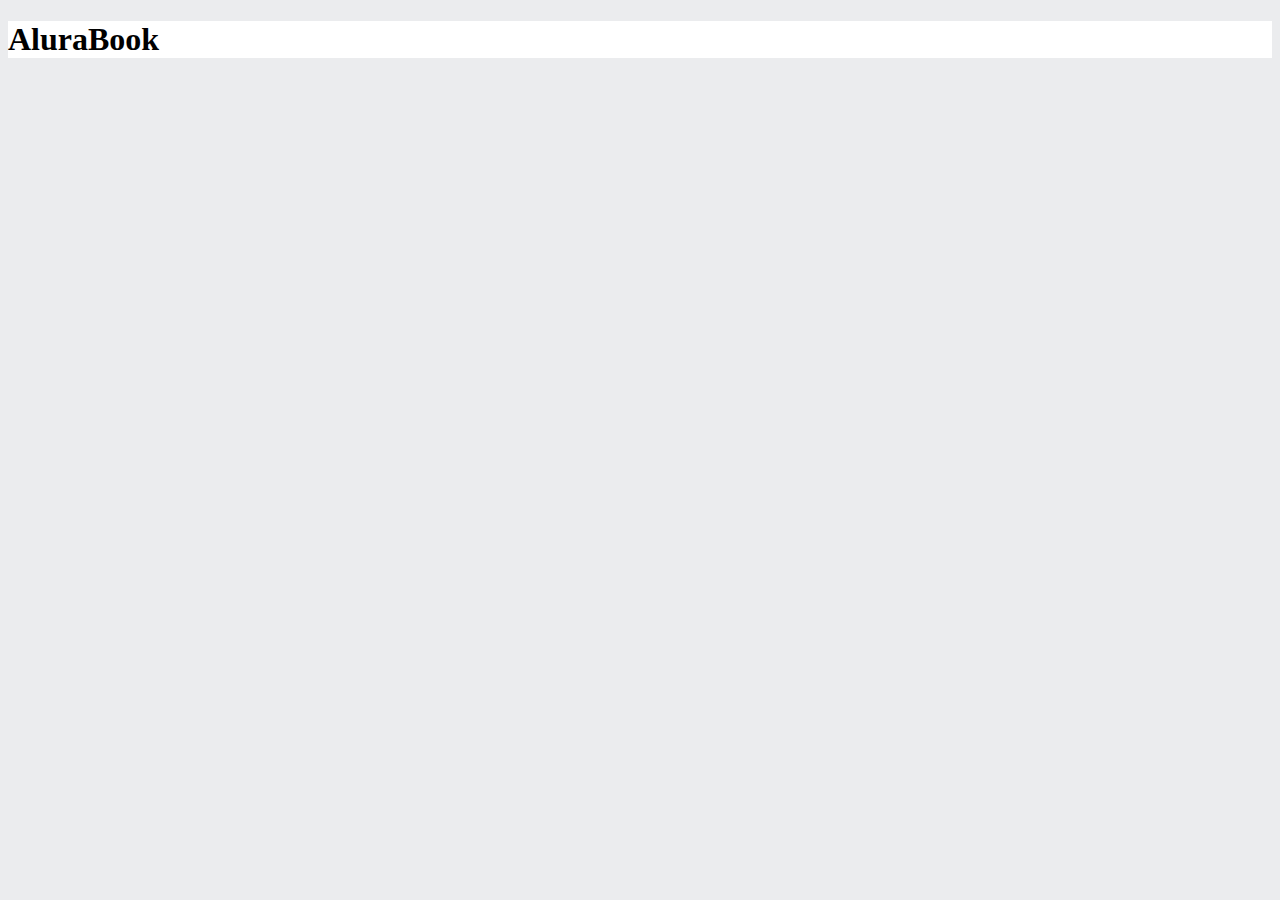
==== index.html @ e4b49880 "Add files via upload" ====
<!DOCTYPE html>
<html lang="en">
<head>
    <meta charset="UTF-8">
    <meta name="viewport" content="width=device-width, initial-scale=1.0">
    <title>Alura Books</title>
    <link rel="stylesheet" href="style.css"
</head>
<body>
    <h1>AluraBook</h1>
</body>
</html>
---- style.css ----
:root{
    --cor-de-fundo: #EBECEE;
}

body{
    background-color: var(--cor-de-fundo);
}
h1{
    background-color: white;
}
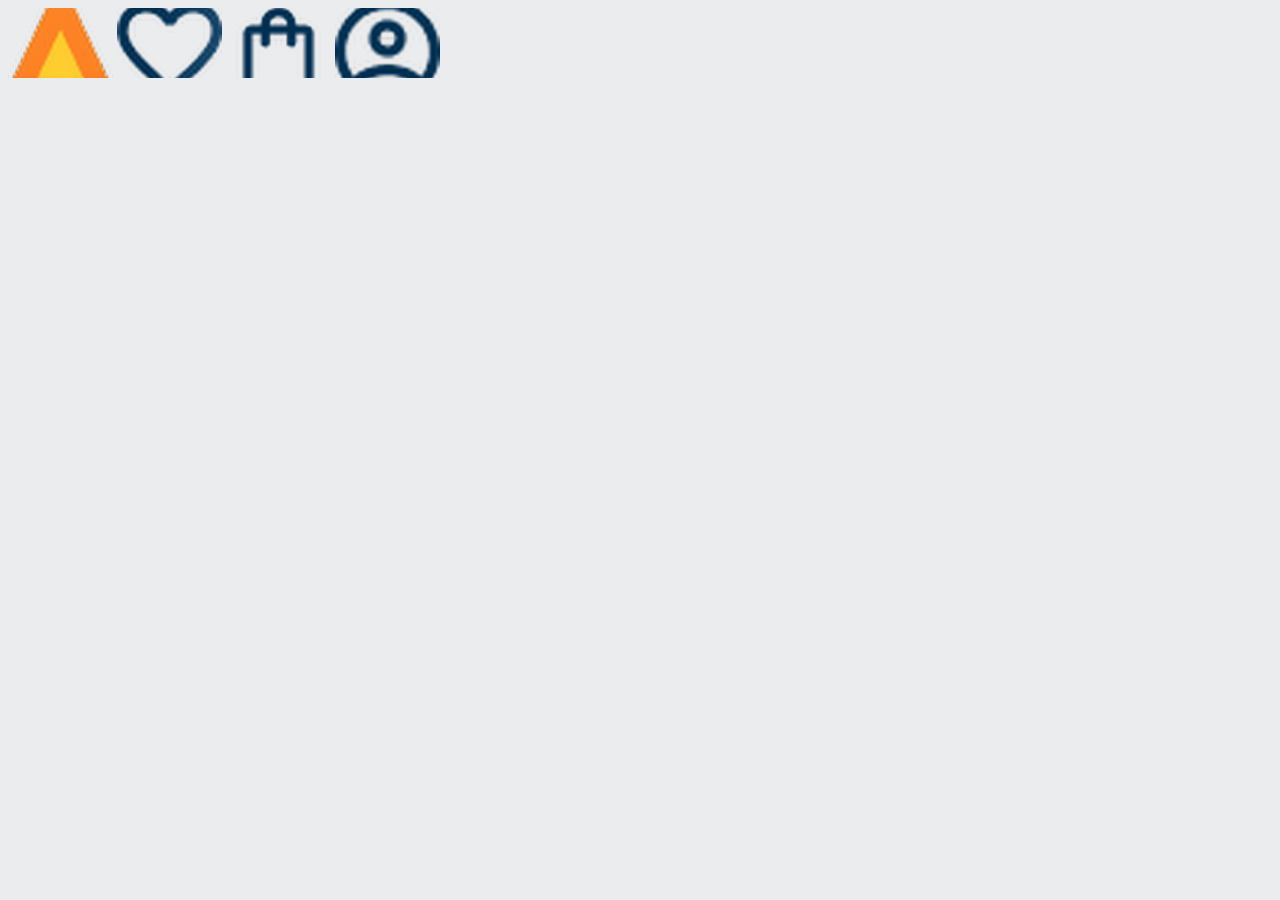
==== commit f09a4729: "Add files via upload" ====
--- a/index.html
+++ b/index.html
@@ -5,8 +5,15 @@
     <meta name="viewport" content="width=device-width, initial-scale=1.0">
     <title>Alura Books</title>
     <link rel="stylesheet" href="style.css"
+    <link rel="stylesheet" href="reset.css">
 </head>
 <body>
-    <h1>AluraBook</h1>
+    <header class="cabecalho">
+        <span class="cabecalho-menu-hamburguer"></span>
+        <img src="img/Logo.png" alt="Logo da AluraBooks">
+        <a href="#"><img src="img/Favoritos.png" alt="Meus favoritos"></a>
+        <a href="#"><img src="img/Sacola.png" alt="Carrinho de compras"></a>
+        <a href="#"><img src="img/Perfil.png" alt="Meu perfil"></a>
+    </header>
 </body>
 </html>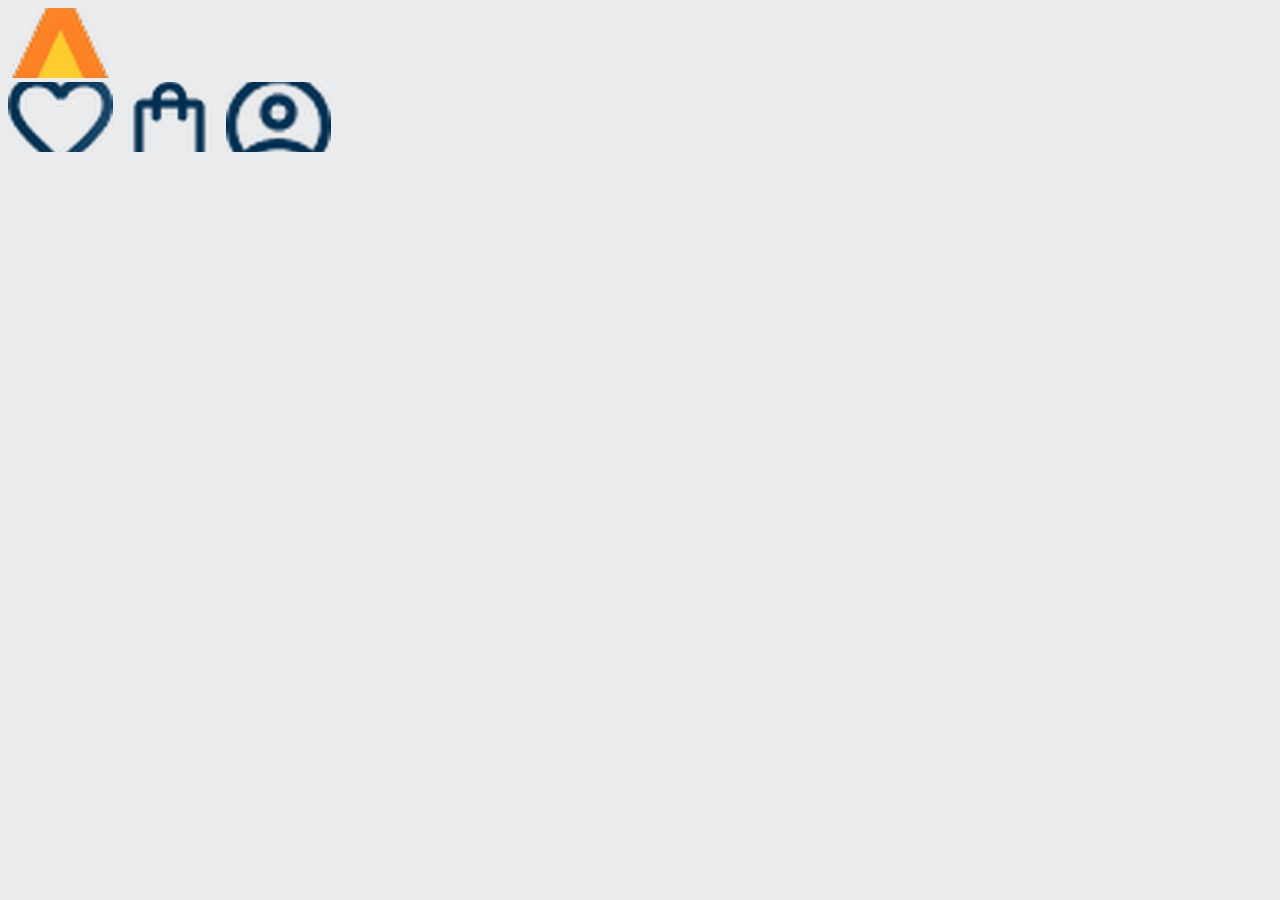
==== commit 94975858: "Add files via upload" ====
--- a/index.html
+++ b/index.html
@@ -1,5 +1,5 @@
 <!DOCTYPE html>
-<html lang="en">
+<html lang="pt-br">
 <head>
     <meta charset="UTF-8">
     <meta name="viewport" content="width=device-width, initial-scale=1.0">
@@ -7,13 +7,18 @@
     <link rel="stylesheet" href="style.css"
     <link rel="stylesheet" href="reset.css">
 </head>
+
 <body>
     <header class="cabecalho">
+        <div class="container"
         <span class="cabecalho-menu-hamburguer"></span>
         <img src="img/Logo.png" alt="Logo da AluraBooks">
+    </div>
+    <div class="container">
         <a href="#"><img src="img/Favoritos.png" alt="Meus favoritos"></a>
         <a href="#"><img src="img/Sacola.png" alt="Carrinho de compras"></a>
         <a href="#"><img src="img/Perfil.png" alt="Meu perfil"></a>
+    </div>
     </header>
 </body>
 </html>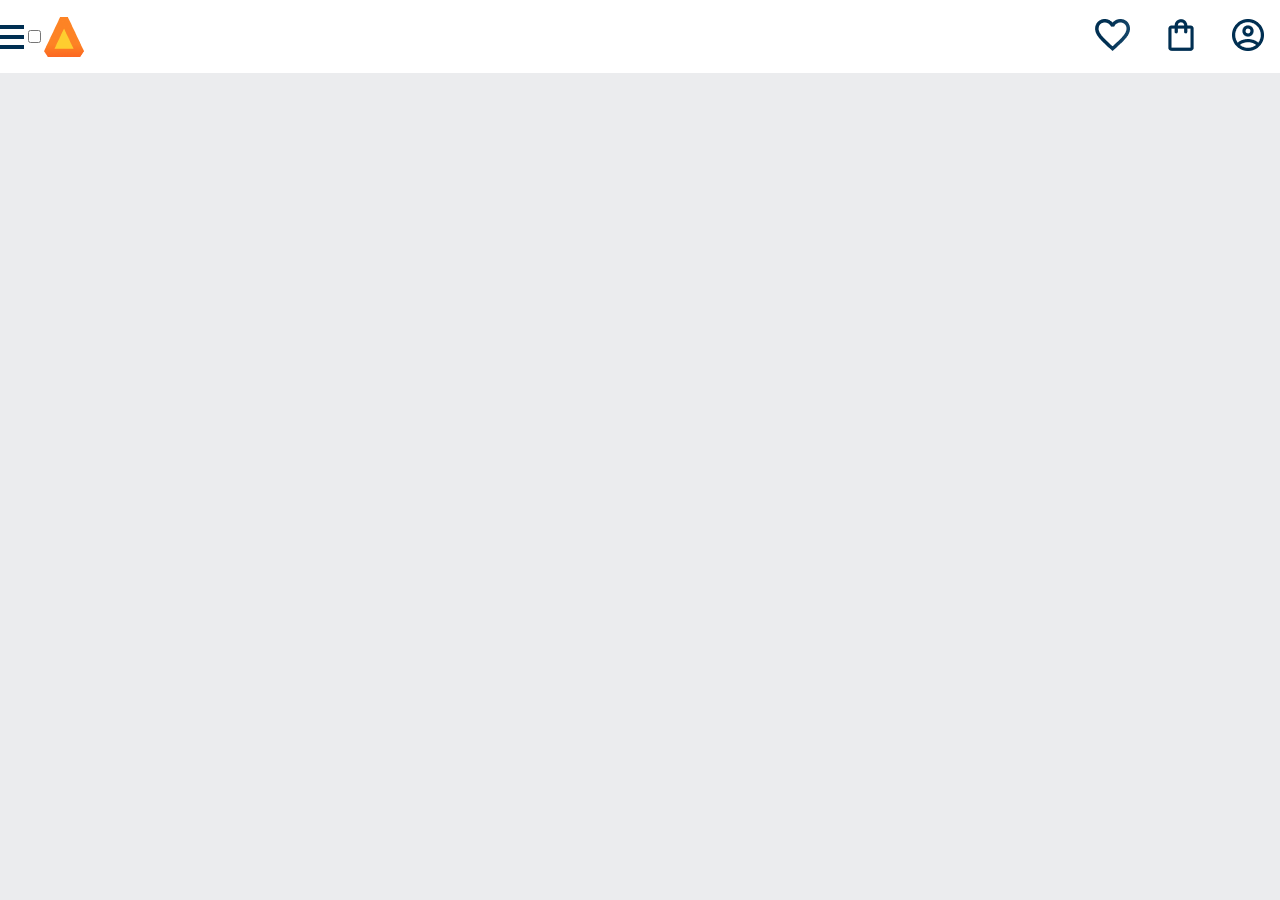
==== commit c9888954: "Add files via upload" ====
--- a/index.html
+++ b/index.html
@@ -1,24 +1,27 @@
-<!DOCTYPE html>
-<html lang="pt-br">
-<head>
-    <meta charset="UTF-8">
-    <meta name="viewport" content="width=device-width, initial-scale=1.0">
-    <title>Alura Books</title>
-    <link rel="stylesheet" href="style.css"
-    <link rel="stylesheet" href="reset.css">
-</head>
-
-<body>
-    <header class="cabecalho">
-        <div class="container"
-        <span class="cabecalho-menu-hamburguer"></span>
-        <img src="img/Logo.png" alt="Logo da AluraBooks">
-    </div>
-    <div class="container">
-        <a href="#"><img src="img/Favoritos.png" alt="Meus favoritos"></a>
-        <a href="#"><img src="img/Sacola.png" alt="Carrinho de compras"></a>
-        <a href="#"><img src="img/Perfil.png" alt="Meu perfil"></a>
-    </div>
-    </header>
-</body>
+<!DOCTYPE html>
+<html lang="pt-br">
+
+<head>
+    <meta charset="UTF-8">
+    <meta name="viewport" content="width=device-width, initial-scale=1.0">
+    <title>Alura Books</title>
+    <link rel="stylesheet" href="style.css">
+    <link rel="stylesheet" href="reset.css">
+</head>
+
+<body>
+    <header class="cabecalho">
+        <div class="container">
+            <span class="cabecalho-menu-hamburguer"></span>
+            <input type="checkbox" id="menu" class="container-botao">
+            <img src="img/Logo.png" alt="Logo da AluraBooks">
+        </div>
+        <div class="container">
+            <a href="#"><img src="img/Favoritos.png" alt="Meus favoritos" class="container-imagem"></a>
+            <a href="#"><img src="img/Sacola.png" alt="Carrinho de compras" class="container-imagem"></a>
+            <a href="#"><img src="img/Perfil.png" alt="Meu perfil" class="container-imagem"></a>
+        </div>
+    </header>
+</body>
+
 </html>--- a/style.css
+++ b/style.css
@@ -0,0 +1,10 @@
+@import url("styles/header.css");
+
+:root{
+    --cor-de-fundo: #EBECEE;
+    --branco: #FFFFFF;
+}
+
+body{
+    background-color: var(--cor-de-fundo);
+}
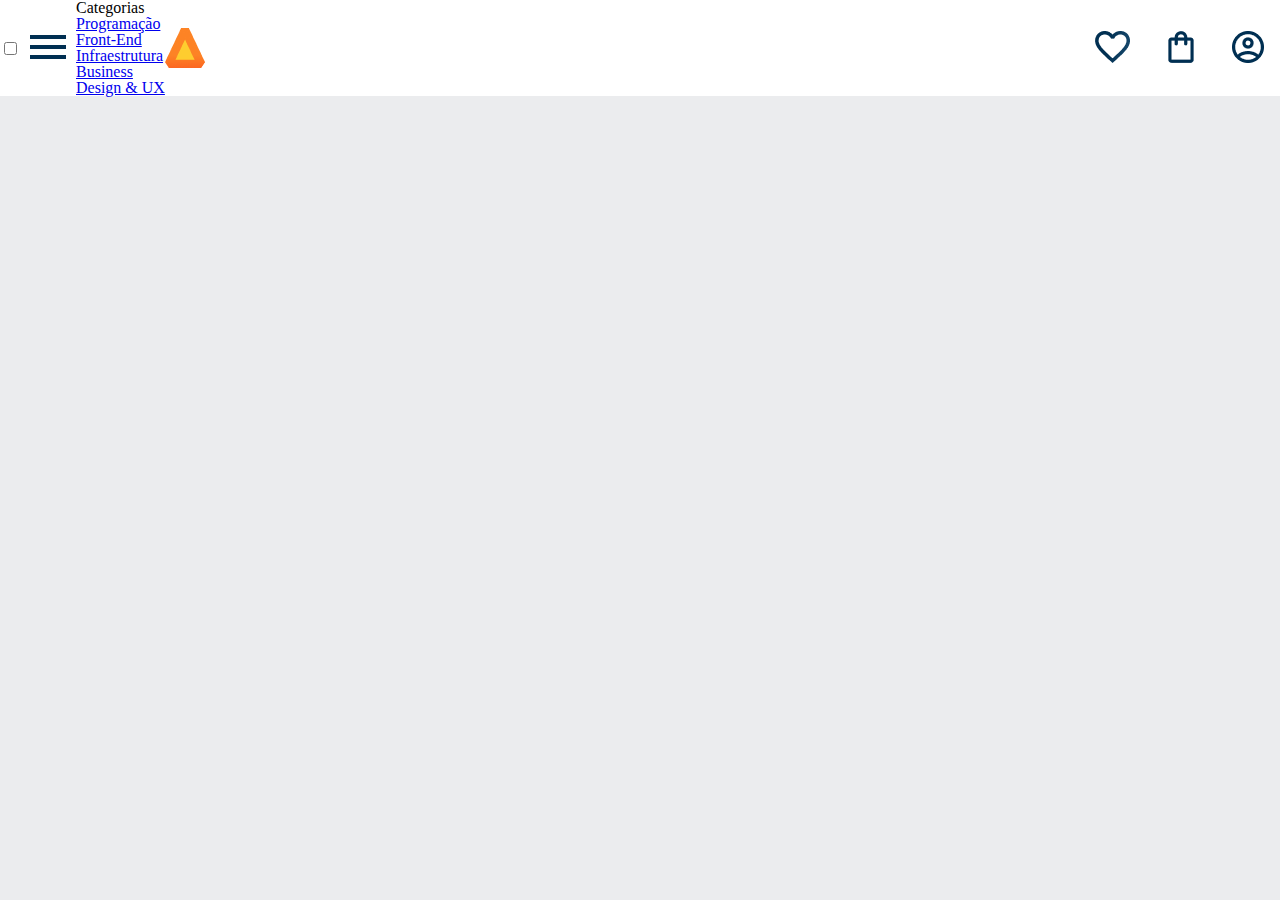
==== commit 327bd746: "Add files via upload" ====
--- a/index.html
+++ b/index.html
@@ -12,8 +12,28 @@
 <body>
     <header class="cabecalho">
         <div class="container">
-            <span class="cabecalho-menu-hamburguer"></span>
             <input type="checkbox" id="menu" class="container-botao">
+            <label for="menu">
+                <span class="cabecalho-menu-hamburguer container-imagem"></span>
+            </label>
+            <ul class="lista-menu">
+                <li class="lista-menu-titulo">Categorias</li>
+                <li class="lista-item">
+                    <a href="#" class="lista-menu-link">Programação</a>
+                </li>
+                <li class="lista-item">
+                    <a href="#" class="lista-menu-link">Front-End</a>
+                </li>
+                <li class="lista-item">
+                    <a href="#" class="lista-menu-link">Infraestrutura</a>
+                </li>
+                <li class="lista-item">
+                    <a href="#" class="lista-menu-link">Business</a>
+                </li>
+                <li class="lista-item">
+                    <a href="#" class="lista-menu-link">Design & UX</a>
+                </li>
+            </ul>
             <img src="img/Logo.png" alt="Logo da AluraBooks">
         </div>
         <div class="container">
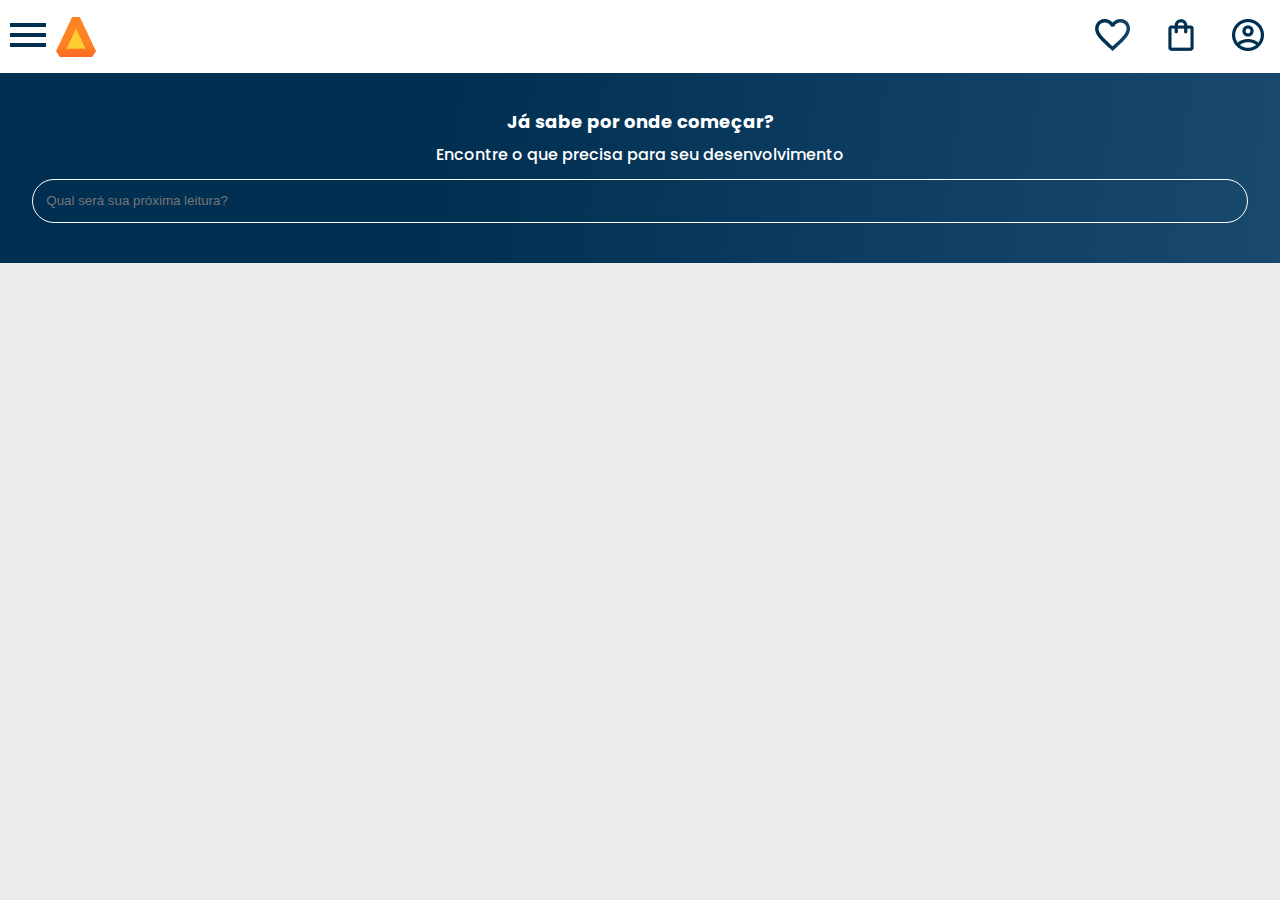
==== commit df73719c: "Add files via upload" ====
--- a/index.html
+++ b/index.html
@@ -5,8 +5,11 @@
     <meta charset="UTF-8">
     <meta name="viewport" content="width=device-width, initial-scale=1.0">
     <title>Alura Books</title>
+    <link rel="stylesheet" href="reset.css">
+    <link rel="preconnect" href="https://fonts.googleapis.com">
+    <link rel="preconnect" href="https://fonts.gstatic.com" crossorigin>
+    <link href="https://fonts.googleapis.com/css2?family=Poppins:ital,wght@0,100;0,200;0,300;0,400;0,500;0,600;0,700;0,800;0,900;1,100;1,200;1,300;1,400;1,500;1,600;1,700;1,800;1,900&display=swap" rel="stylesheet">  
     <link rel="stylesheet" href="style.css">
-    <link rel="stylesheet" href="reset.css">
 </head>
 
 <body>
@@ -42,6 +45,12 @@
             <a href="#"><img src="img/Perfil.png" alt="Meu perfil" class="container-imagem"></a>
         </div>
     </header>
+    <section class="banner">
+        <h2 class="banner-titulo">Já sabe por onde começar?</h2>
+        <p class="banner-texto"> Encontre o que precisa para seu desenvolvimento</p>
+        <input type="search" class="banner-pesquisa" placeholder="Qual será sua próxima leitura?">
+    </section>
+    
 </body>
 
 </html>--- a/style.css
+++ b/style.css
@@ -1,10 +1,17 @@
 @import url("styles/header.css");
+@import url("styles/banner.css");
 
 :root{
     --cor-de-fundo: #EBECEE;
     --branco: #FFFFFF;
+    --laranja: #eb9b00; 
+    --azul-degrade: linear-gradient(97.54deg,#002f52 35.49%, #326589 165.37%);
+    --fonte-principal:"Poppins";
 }
 
 body{
     background-color: var(--cor-de-fundo);
+    font-family: var(--fonte-principal);
+    font-size: 16px;
+    font-weight: 400;
 }
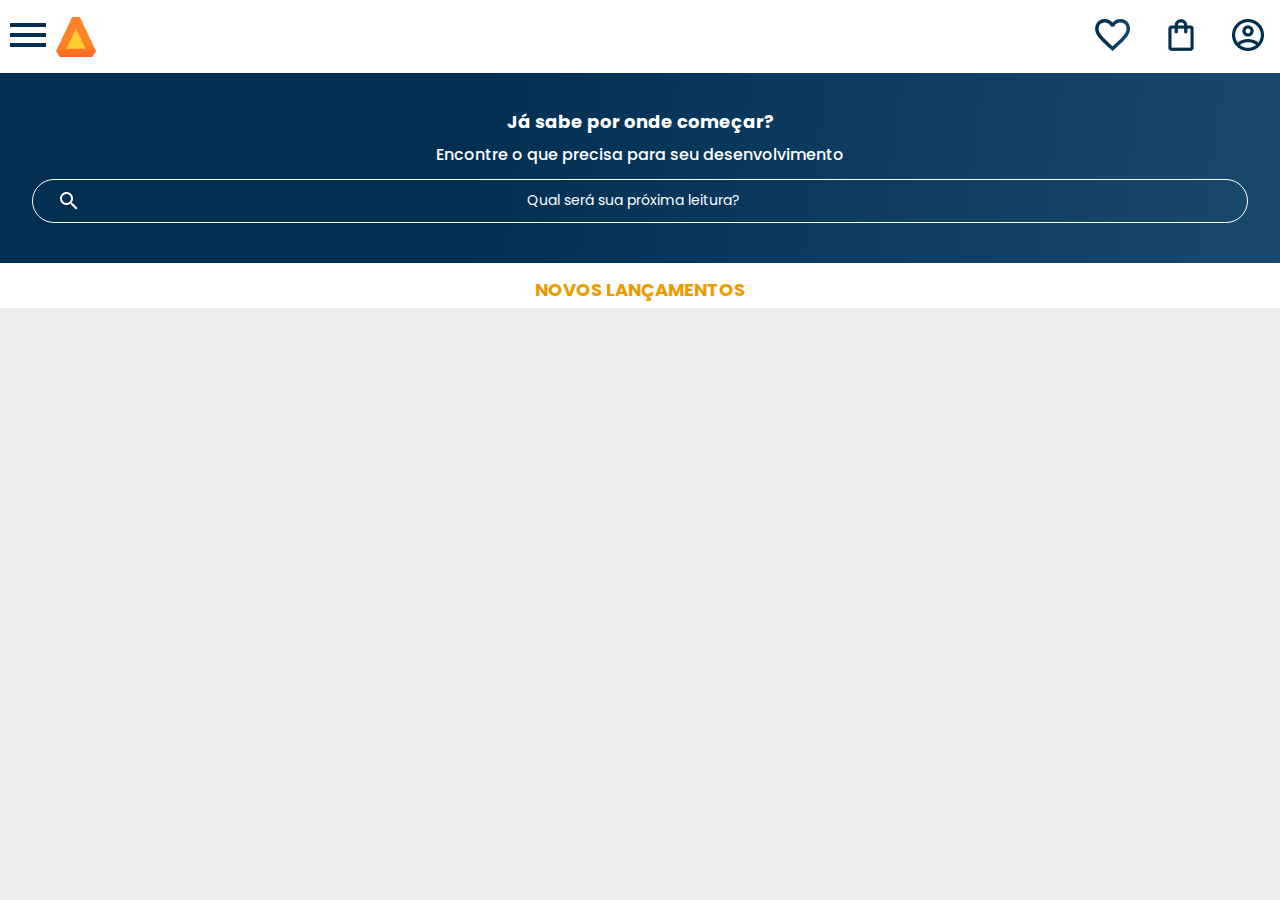
==== commit 257291e1: "Add files via upload" ====
--- a/index.html
+++ b/index.html
@@ -50,6 +50,10 @@
         <p class="banner-texto"> Encontre o que precisa para seu desenvolvimento</p>
         <input type="search" class="banner-pesquisa" placeholder="Qual será sua próxima leitura?">
     </section>
+
+    <section class="carrosel">
+        <h2 class="carrosel-titulo">Novos lançamentos</h2>
+    </section>
     
 </body>
 
--- a/style.css
+++ b/style.css
@@ -1,5 +1,6 @@
 @import url("styles/header.css");
 @import url("styles/banner.css");
+@import url("styles/carrosel.css");
 
 :root{
     --cor-de-fundo: #EBECEE;
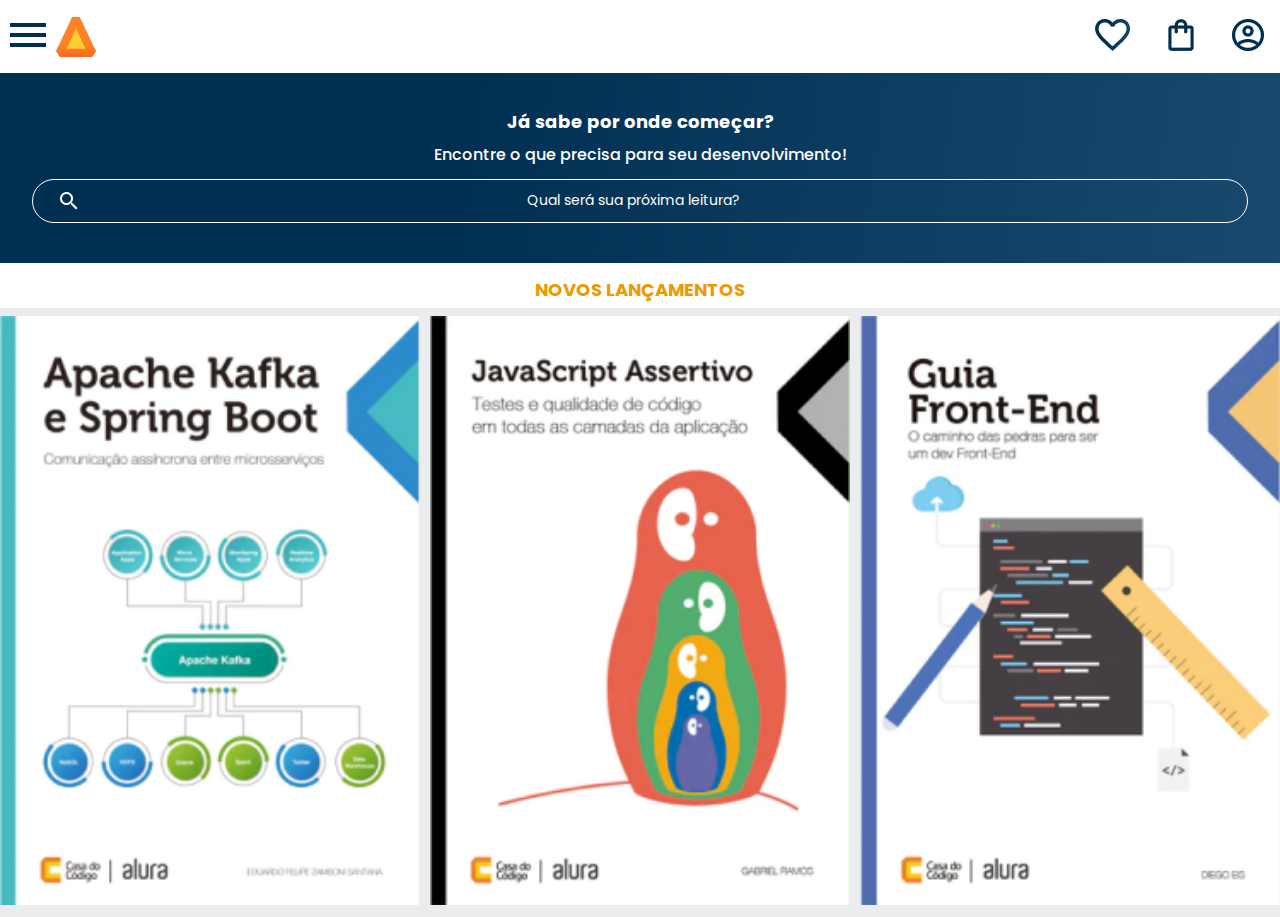
==== commit bc8e627a: "Add files via upload" ====
--- a/index.html
+++ b/index.html
@@ -8,7 +8,10 @@
     <link rel="stylesheet" href="reset.css">
     <link rel="preconnect" href="https://fonts.googleapis.com">
     <link rel="preconnect" href="https://fonts.gstatic.com" crossorigin>
-    <link href="https://fonts.googleapis.com/css2?family=Poppins:ital,wght@0,100;0,200;0,300;0,400;0,500;0,600;0,700;0,800;0,900;1,100;1,200;1,300;1,400;1,500;1,600;1,700;1,800;1,900&display=swap" rel="stylesheet">  
+    <link
+        href="https://fonts.googleapis.com/css2?family=Poppins:ital,wght@0,100;0,200;0,300;0,400;0,500;0,600;0,700;0,800;0,900;1,100;1,200;1,300;1,400;1,500;1,600;1,700;1,800;1,900&display=swap"
+        rel="stylesheet">
+    <link rel="stylesheet" href="https://cdn.jsdelivr.net/npm/swiper@11/swiper-bundle.min.css" />
     <link rel="stylesheet" href="style.css">
 </head>
 
@@ -47,14 +50,45 @@
     </header>
     <section class="banner">
         <h2 class="banner-titulo">Já sabe por onde começar?</h2>
-        <p class="banner-texto"> Encontre o que precisa para seu desenvolvimento</p>
+        <p class="banner-texto">Encontre o que precisa para seu desenvolvimento!</p>
         <input type="search" class="banner-pesquisa" placeholder="Qual será sua próxima leitura?">
     </section>
-
-    <section class="carrosel">
-        <h2 class="carrosel-titulo">Novos lançamentos</h2>
+    <section class="carrossel">
+        <h2 class="carrossel-titulo">Novos lançamentos</h2>
+        <div class="swiper">
+            <div class="swiper-pagination"></div>
+            <div class="swiper-wrapper">
+                <!-- Slides -->
+                <div class="swiper-slide"><img src="img/ApacheKafka.png" alt="Livro sobre Apache Kafka da AluraBooks"></div>
+                <div class="swiper-slide"><img src="img/Javascript.png" alt="Livro sobre Javascript da AluraBooks"></div>
+                <div class="swiper-slide"><img src="img/Guia Front-end.png" alt="Livro sobre Front-End da AluraBooks"></div>
+                <div class="swiper-slide"><img src="img/Angular.png" alt="Livro sobre Angular da AluraBooks"></div>
+                <div class="swiper-slide"><img src="img/Acessibilidade.png" alt="Livro sobre Acesibilidade da AluraBooks"></div>
+                <div class="swiper-slide"><img src="img/Arquitetura.png" alt="Livro sobre Arquitetura da AluraBooks"></div>
+                <div class="swiper-slide"><img src="img/Construct2.png" alt="Livro sobre Construct2 da AluraBooks"></div>
+                <div class="swiper-slide"><img src="img/Gestão.png" alt="Livro sobre Gestão da AluraBooks"></div>
+                <div class="swiper-slide"><img src="img/Gestão2.png" alt="Livro sobre Gestão2 da AluraBooks"></div>
+                <div class="swiper-slide"><img src="img/Liderança.png" alt="Livro sobre Liderança da AluraBooks"></div>
+                <div class="swiper-slide"><img src="img/MEAN.png" alt="Livro sobre MEAN da AluraBooks"></div>
+                <div class="swiper-slide"><img src="img/MetricasAgeis.png" alt="Livro sobre Metricas Ageis da AluraBooks"></div>
+                <div class="swiper-slide"><img src="img/Nodejs.png" alt="Livro sobre Nodejs da AluraBooks"></div>
+            </div>
+            <!-- If we need navigation buttons -->
+            <div class="swiper-button-prev"></div>
+            <div class="swiper-button-next"></div>
+        </div>
     </section>
-    
+    <script src="https://cdn.jsdelivr.net/npm/swiper@11/swiper-bundle.min.js"></script>
+    <script>
+        const swiper = new Swiper('.swiper', {
+        spaceBetween: 10,
+        slidesPerView: 3,
+        pagination: {
+            el:'swiper-pagination',
+            type:'bulleets',
+        },
+    });
+    </script>
 </body>
 
 </html>--- a/style.css
+++ b/style.css
@@ -1,12 +1,11 @@
 @import url("styles/header.css");
 @import url("styles/banner.css");
-@import url("styles/carrosel.css");
-
+@import url("styles/carrossel.css");
 :root{
     --cor-de-fundo: #EBECEE;
     --branco: #FFFFFF;
-    --laranja: #eb9b00; 
-    --azul-degrade: linear-gradient(97.54deg,#002f52 35.49%, #326589 165.37%);
+    --laranja: #EB9B00;
+    --azul-degrade: linear-gradient(97.54deg,#002F52 35.49%,#326589 165.37%);
     --fonte-principal:"Poppins";
 }
 
